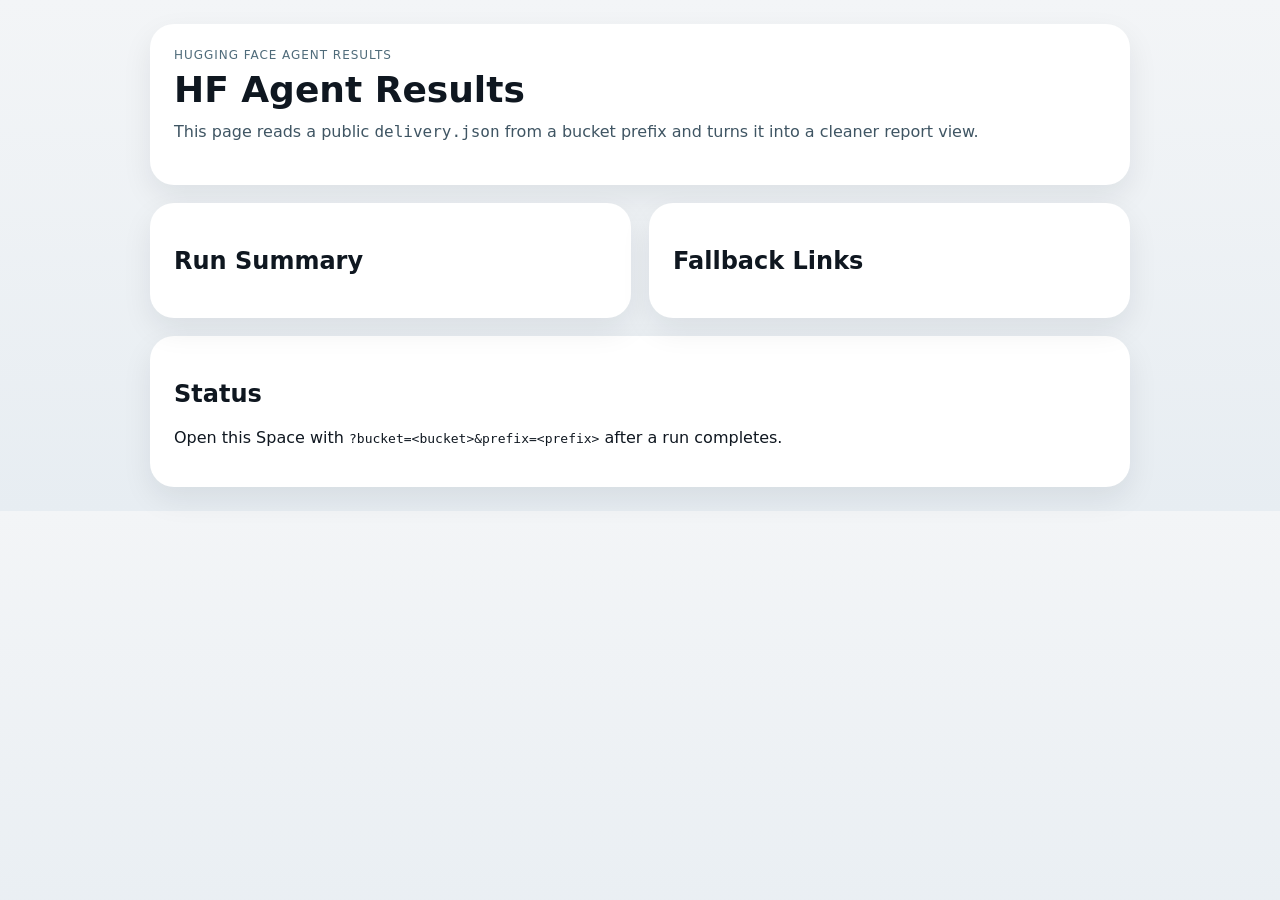
==== results_space/index.html @ c9b99ee3 "Switch results space to static app" ====
<!doctype html>
<html lang="en">
  <head>
    <meta charset="utf-8" />
    <meta name="viewport" content="width=device-width, initial-scale=1" />
    <title>HF Agent Results</title>
    <link rel="stylesheet" href="./styles.css" />
  </head>
  <body>
    <main class="page">
      <section class="hero">
        <p class="eyebrow">Hugging Face Agent Results</p>
        <h1 id="title">Loading results…</h1>
        <p class="lede" id="lede">This page reads a public <code>delivery.json</code> from a bucket prefix and turns it into a cleaner report view.</p>
        <div class="actions" id="actions"></div>
      </section>

      <section class="grid">
        <article class="card">
          <h2>Run Summary</h2>
          <table id="summary"></table>
        </article>
        <article class="card">
          <h2>Fallback Links</h2>
          <ul id="fallback-links"></ul>
        </article>
      </section>

      <section class="card status-card" id="status-card">
        <h2>Status</h2>
        <p id="status-message">Waiting for query parameters.</p>
      </section>
    </main>

    <script src="./app.js"></script>
  </body>
  </html>
---- results_space/styles.css ----
body {
  margin: 0;
  background: linear-gradient(180deg, #f3f5f7 0%, #e7edf2 100%);
  color: #0f1720;
  font-family: ui-sans-serif, system-ui, sans-serif;
}

.page {
  max-width: 980px;
  margin: 0 auto;
  padding: 24px;
}

.hero,
.card {
  background: white;
  border-radius: 24px;
  padding: 24px;
  box-shadow: 0 12px 30px rgba(15, 23, 32, 0.08);
}

.eyebrow {
  margin: 0 0 8px 0;
  text-transform: uppercase;
  letter-spacing: 0.08em;
  font-size: 12px;
  color: #4f6b7a;
}

.hero h1 {
  margin: 0 0 12px 0;
  font-size: 36px;
  line-height: 1.1;
}

.lede {
  margin: 0;
  color: #3f5563;
  font-size: 16px;
}

.actions {
  display: flex;
  flex-wrap: wrap;
  gap: 12px;
  margin-top: 20px;
}

.cta {
  display: inline-block;
  padding: 12px 16px;
  border-radius: 999px;
  text-decoration: none;
  color: white;
  background: #0d6efd;
  font-weight: 600;
}

.grid {
  display: grid;
  grid-template-columns: repeat(auto-fit, minmax(280px, 1fr));
  gap: 18px;
  margin-top: 18px;
}

.status-card {
  margin-top: 18px;
}

table {
  width: 100%;
  border-collapse: collapse;
}

th,
td {
  padding: 8px 0;
  text-align: left;
  vertical-align: top;
  border-bottom: 1px solid #e8eef2;
}

th {
  width: 120px;
  color: #4f6b7a;
  font-weight: 600;
}

ul {
  padding-left: 18px;
}

li {
  margin-bottom: 10px;
}

code {
  white-space: pre-wrap;
}
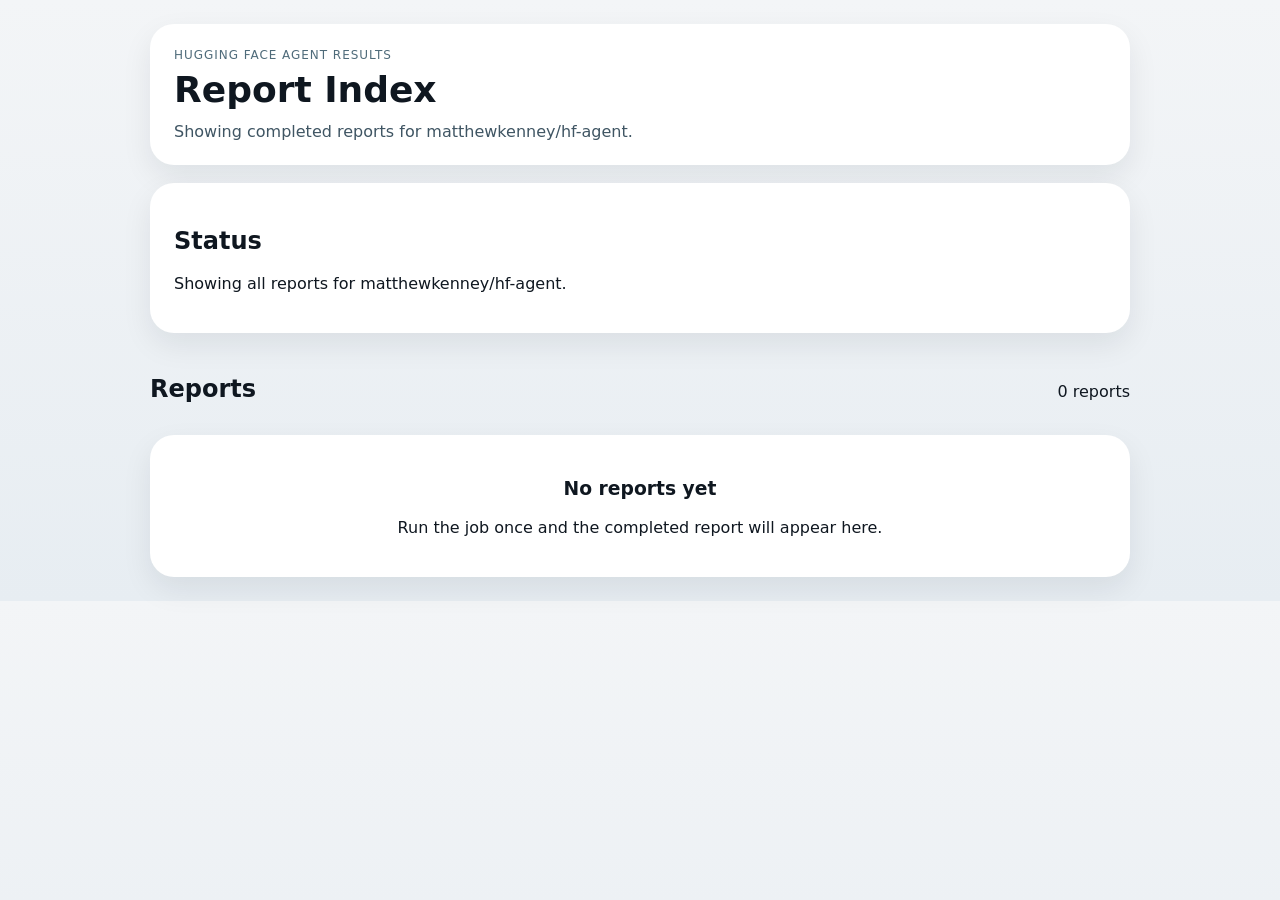
==== commit acc34a93: "Publish reports to static results space" ====
--- a/results_space/index.html
+++ b/results_space/index.html
@@ -10,28 +10,23 @@
     <main class="page">
       <section class="hero">
         <p class="eyebrow">Hugging Face Agent Results</p>
-        <h1 id="title">Loading results…</h1>
-        <p class="lede" id="lede">This page reads a public <code>delivery.json</code> from a bucket prefix and turns it into a cleaner report view.</p>
-        <div class="actions" id="actions"></div>
+        <h1 id="title">Report Index</h1>
+        <p class="lede" id="lede">Every completed run appears here as a static entry with direct links to the final report, download, job page, and bucket folder.</p>
       </section>
 
-      <section class="grid">
-        <article class="card">
-          <h2>Run Summary</h2>
-          <table id="summary"></table>
-        </article>
-        <article class="card">
-          <h2>Fallback Links</h2>
-          <ul id="fallback-links"></ul>
-        </article>
+      <section class="card status-card">
+        <h2>Status</h2>
+        <p id="status-message">Loading reports…</p>
       </section>
 
-      <section class="card status-card" id="status-card">
-        <h2>Status</h2>
-        <p id="status-message">Waiting for query parameters.</p>
+      <section class="reports-header">
+        <h2>Reports</h2>
+        <p id="report-count"></p>
       </section>
+
+      <section class="reports-grid" id="reports-grid"></section>
     </main>
 
     <script src="./app.js"></script>
   </body>
-  </html>
+</html>
--- a/results_space/styles.css
+++ b/results_space/styles.css
@@ -56,42 +56,67 @@
   font-weight: 600;
 }
 
-.grid {
-  display: grid;
-  grid-template-columns: repeat(auto-fit, minmax(280px, 1fr));
-  gap: 18px;
-  margin-top: 18px;
-}
-
 .status-card {
   margin-top: 18px;
 }
 
-table {
-  width: 100%;
-  border-collapse: collapse;
+.reports-header {
+  display: flex;
+  justify-content: space-between;
+  align-items: baseline;
+  margin-top: 22px;
 }
 
-th,
-td {
-  padding: 8px 0;
-  text-align: left;
-  vertical-align: top;
-  border-bottom: 1px solid #e8eef2;
+.reports-grid {
+  display: grid;
+  grid-template-columns: repeat(auto-fit, minmax(320px, 1fr));
+  gap: 18px;
+  margin-top: 12px;
 }
 
-th {
-  width: 120px;
-  color: #4f6b7a;
-  font-weight: 600;
+.report-card-highlighted {
+  border: 2px solid #0d6efd;
 }
 
-ul {
-  padding-left: 18px;
+.report-topline {
+  display: flex;
+  justify-content: space-between;
+  gap: 12px;
+  align-items: center;
 }
 
-li {
-  margin-bottom: 10px;
+.report-prefix {
+  margin: 0;
+  color: #4f6b7a;
+  font-size: 12px;
+  text-transform: uppercase;
+  letter-spacing: 0.06em;
+}
+
+.report-card h3 {
+  margin: 14px 0 8px 0;
+  font-size: 24px;
+  line-height: 1.2;
+}
+
+.report-meta {
+  margin: 0;
+  color: #3f5563;
+}
+
+.status-pill {
+  display: inline-block;
+  padding: 6px 10px;
+  border-radius: 999px;
+  background: #e8f1ff;
+  color: #0d6efd;
+  font-size: 12px;
+  font-weight: 700;
+  text-transform: uppercase;
+}
+
+.empty-card {
+  text-align: center;
 }
 
 code {
